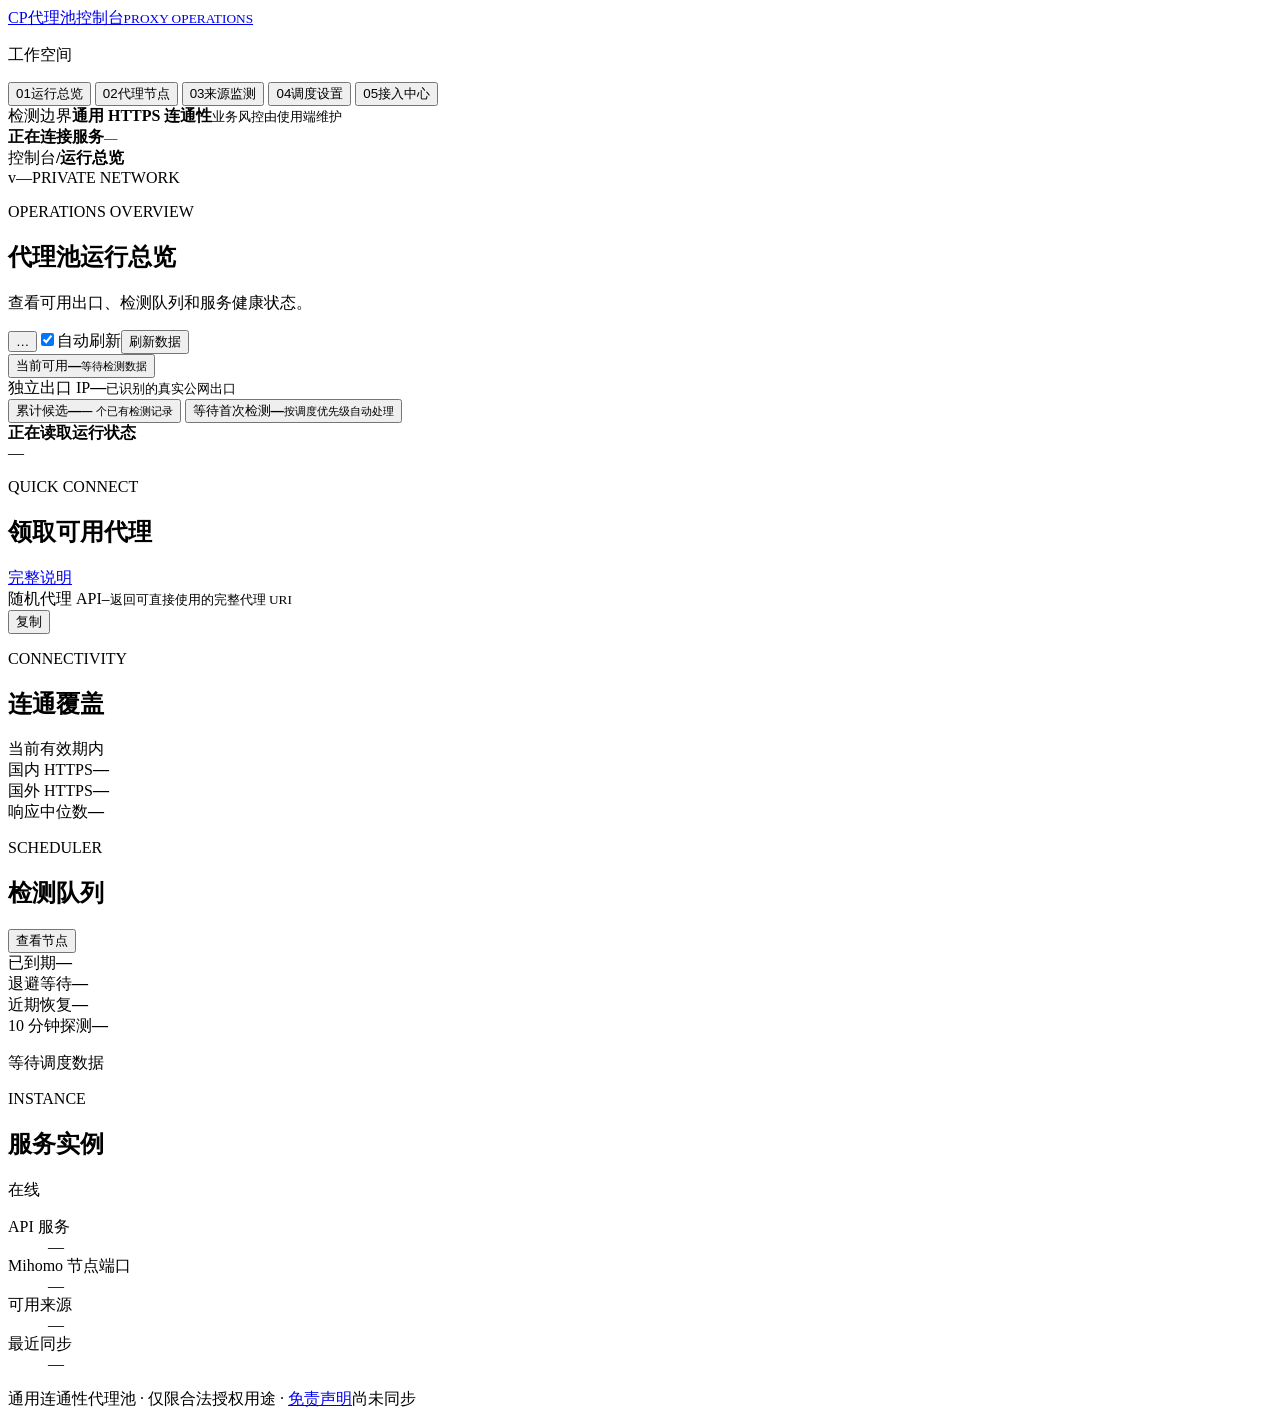
==== web/index.html @ 787dbd1b "feat: remove unified Mihomo gateway" ====
<!doctype html>
<html lang="zh-CN">
<head>
  <meta charset="UTF-8"><meta name="viewport" content="width=device-width,initial-scale=1">
  <meta name="description" content="通用代理池运行控制台">
  <title>采集代理池控制台</title>
  <link rel="stylesheet" href="/assets/style.css">
  <script type="module" src="/assets/app.js"></script>
</head>
<body>
<aside class="sidebar">
  <a class="brand" href="/"><span class="brand-mark">CP</span><span>代理池控制台<small>PROXY OPERATIONS</small></span></a>
  <p class="nav-label">工作空间</p>
  <nav aria-label="主导航">
    <button class="nav-item selected" data-view="overview"><span class="nav-icon">01</span>运行总览</button>
    <button class="nav-item" data-view="proxies"><span class="nav-icon">02</span>代理节点</button>
    <button class="nav-item" data-view="sources"><span class="nav-icon">03</span>来源监测</button>
    <button class="nav-item" data-view="schedule"><span class="nav-icon">04</span>调度设置</button>
    <button class="nav-item" data-view="usage"><span class="nav-icon">05</span>接入中心</button>
  </nav>
  <div class="scope-card"><span>检测边界</span><strong>通用 HTTPS 连通性</strong><small>业务风控由使用端维护</small></div>
  <div class="sidebar-status"><span class="status-dot" id="daemon-dot"></span><div><strong id="daemon-state">正在连接服务</strong><small id="service-host">—</small></div></div>
</aside>
<main>
  <header class="topbar">
    <div><span>控制台</span><b>/</b><strong id="breadcrumb">运行总览</strong></div>
    <div class="topbar-meta"><span id="console-version">v—</span><span class="private-badge">PRIVATE NETWORK</span></div>
  </header>
  <section class="page-heading">
    <div><p class="eyebrow" id="page-kicker">OPERATIONS OVERVIEW</p><h1 id="page-title">代理池运行总览</h1><p id="page-description">查看可用出口、检测队列和服务健康状态。</p></div>
    <div class="heading-actions"><button id="power" class="button ghost">…</button><label class="auto"><input id="auto" type="checkbox" checked>自动刷新</label><button id="refresh" class="button">刷新数据</button></div>
  </section>
  <div id="error" class="error" role="alert" hidden></div>

  <section id="overview-view" class="view-stack">
    <section class="metrics" aria-label="代理池概览">
      <button class="metric primary" data-state="available"><span>当前可用</span><strong id="available-count">—</strong><small id="available-split">等待检测数据</small></button>
      <div class="metric"><span>独立出口 IP</span><strong id="unique-exits">—</strong><small>已识别的真实公网出口</small></div>
      <button class="metric" data-state="all"><span>累计候选</span><strong id="candidate-count">—</strong><small><b id="checked-count">—</b> 个已有检测记录</small></button>
      <button class="metric" data-state="untested"><span>等待首次检测</span><strong id="pending-count">—</strong><small>按调度优先级自动处理</small></button>
    </section>
    <section class="health-strip"><div><span class="pulse"></span><strong id="run-state">正在读取运行状态</strong><span id="cycle-text"></span></div><span id="cadence">—</span></section>
    <div class="overview-grid">
      <section class="panel access-panel">
        <div class="panel-head"><div><p class="eyebrow">QUICK CONNECT</p><h2>领取可用代理</h2></div><a href="/guide" class="text-link">完整说明</a></div>
        <div class="endpoint featured"><div><span>随机代理 API</span><code id="api-url">—</code><small>返回可直接使用的完整代理 URI</small></div><button class="copy-button" id="copy-api">复制</button></div>
      </section>
      <section class="panel coverage-panel">
        <div class="panel-head"><div><p class="eyebrow">CONNECTIVITY</p><h2>连通覆盖</h2></div><span>当前有效期内</span></div>
        <div class="coverage-row"><div><span>国内 HTTPS</span><strong id="domestic-count">—</strong></div><div class="bar"><i id="domestic-bar"></i></div></div>
        <div class="coverage-row"><div><span>国外 HTTPS</span><strong id="overseas-count">—</strong></div><div class="bar"><i id="overseas-bar"></i></div></div>
        <div class="coverage-foot"><span>响应中位数</span><strong id="median">—</strong></div>
      </section>
      <section class="panel queue-panel">
        <div class="panel-head"><div><p class="eyebrow">SCHEDULER</p><h2>检测队列</h2></div><button class="text-link" data-view="proxies">查看节点</button></div>
        <div class="queue-grid"><div><span>已到期</span><strong id="due-count">—</strong></div><div><span>退避等待</span><strong id="cooling-count">—</strong></div><div><span>近期恢复</span><strong id="recovery-count">—</strong></div><div><span>10 分钟探测</span><strong id="probe-count">—</strong></div></div>
        <p id="queue-summary">等待调度数据</p>
      </section>
      <section class="panel system-panel">
        <div class="panel-head"><div><p class="eyebrow">INSTANCE</p><h2>服务实例</h2></div><span class="live-label"><i></i>在线</span></div>
        <dl><div><dt>API 服务</dt><dd id="instance-api">—</dd></div><div><dt>Mihomo 节点端口</dt><dd id="instance-mihomo">—</dd></div><div><dt>可用来源</dt><dd id="source-count">—</dd></div><div><dt>最近同步</dt><dd id="overview-updated">—</dd></div></dl>
      </section>
    </div>
  </section>

  <section id="proxies-view" class="panel" hidden>
    <div class="panel-head"><div><h2>代理节点</h2><span id="result-count">加载中…</span></div><a class="text-link" href="/connectivity/proxies.csv" download="可用代理.csv">导出 CSV</a></div>
    <div class="filters"><div class="state-tabs" role="group" aria-label="状态筛选"><button data-state="available" class="active">可用 <b id="tab-available">—</b></button><button data-state="all">全部</button><button data-state="failed">失败 / 过期</button><button data-state="untested">未检测</button><button data-state="auth_required">需要认证</button></div>
      <label class="retry-control">复测队列 <select id="retry"><option value="">全部队列</option><option value="recovery">近期可用，优先恢复</option><option value="retry">失败重试</option><option value="cold">冷队列，每天复测</option><option value="auth_required">需认证，已停检</option></select></label>
      <div class="filter-controls"><label class="search"><span>⌕</span><input id="search" type="search" placeholder="搜索代理或出口 IP" aria-label="搜索代理"></label><select id="grade"><option value="">所有等级</option><option value="A">A · 稳定</option><option value="B">B · 观察</option><option value="D">D · 待检测</option><option value="E">E · 重试</option></select><select id="country"><option value="">所有地区</option></select><select id="protocol"><option value="">所有协议</option><option value="http">HTTP</option><option value="socks5">SOCKS5</option></select><select id="project"><option value="connectivity">通用连通性</option></select></div>
    </div>
    <p id="grade-summary" class="grade-summary">等级用于调度，是否可用以状态为准。</p>
    <div class="table-scroll"><table><thead><tr><th><button data-sort="address">代理地址 ↕</button></th><th><button data-sort="grade">调度等级 ↕</button></th><th>协议</th><th>国家 / 地区</th><th>连通范围</th><th><button data-sort="speed">响应耗时 ↕</button></th><th>状态</th><th><button data-sort="checked">最近检测 ↕</button></th><th>最近成功</th><th>最近失败</th><th><span class="sr-only">详情</span></th></tr></thead><tbody id="rows"><tr><td colspan="11" class="empty">正在读取代理池…</td></tr></tbody></table></div>
    <footer class="table-footer"><span id="page-label">—</span><div><button id="prev" class="page-button">←</button><span id="page-number">1</span><button id="next" class="page-button">→</button></div></footer>
  </section>

  <section id="sources-view" class="panel" hidden><div class="panel-head"><div><h2>来源监测 · <b id="source-total">—</b></h2><span id="source-summary">来源拉取成功后仍需逐个验证。</span></div><span id="source-updated"></span></div><div id="source-list" class="source-list"></div></section>
  <section id="schedule-view" class="panel" hidden>
    <div class="panel-head"><div><h2>内部调度</h2><span>由服务自己定时执行，不依赖 cron 或系统定时任务。</span></div><span id="schedule-saved"></span></div>
    <form id="schedule-form" class="schedule-form">
      <label><span>正式来源采集</span><input name="source_interval" type="number" min="5" max="1440" required><small>分钟</small></label>
      <label><span>新来源发现</span><input name="discovery_interval" type="number" min="1" max="168" required><small>小时</small></label>
      <label><span>历史可用恢复</span><input name="history_recheck_interval" type="number" min="1" max="60" required><small>分钟</small></label>
      <label><span>稳定节点复测</span><input name="recheck_interval" type="number" min="5" max="59" required><small>分钟</small></label>
      <label><span>观察节点复测</span><input name="new_recheck_interval" type="number" min="5" max="59" required><small>分钟</small></label>
      <label><span>导出快照</span><input name="export_interval" type="number" min="1" max="60" required><small>分钟</small></label>
      <label class="schedule-switch"><span>自动发现新来源</span><input name="discovery_enabled" type="checkbox"><small>只进候选库</small></label>
      <button class="button" type="submit">保存调度设置</button>
    </form>
    <div id="schedule-tasks" class="task-list"><p class="empty">正在读取任务状态…</p></div>
  </section>
  <section id="usage-view" class="panel" hidden><div class="panel-head"><div><h2>接入中心</h2><span>实时接口过滤失效节点，导出文件是定时快照。</span></div><a class="text-link" href="/guide">查看说明</a></div><div class="usage-grid"><article><span class="card-index">01</span><h3>随机领取</h3><p>可按国内、国外或双向连通筛选，空池返回 503。</p><code id="next-url"></code><button class="button ghost" data-copy-path="/api/v1/proxies/random">复制 API</button></article><article><span class="card-index">02</span><h3>Clash 配置</h3><p>提供当前可用节点，不绑定任何业务平台。</p><code id="clash-url"></code><button class="button ghost" data-copy-path="/connectivity/clash.yaml">复制地址</button></article><article class="downloads"><span class="card-index">03</span><h3>批量导出</h3><p>按使用端需要选择格式。</p><div class="download-links"><a href="/connectivity/proxies.txt">TXT</a><a href="/connectivity/proxies.uri">URI</a><a href="/connectivity/proxies.base64">Base64</a><a href="/connectivity/proxies.csv">CSV</a><a href="/connectivity/records.json">JSON</a></div></article></div></section>
  <footer class="page-footer"><span>通用连通性代理池 · 仅限合法授权用途 · <a href="/disclaimer">免责声明</a></span><span id="updated">尚未同步</span></footer>
</main>
<dialog id="detail"><div class="drawer-head"><div><p class="eyebrow">NODE DETAILS</p><h2 id="detail-title">节点详情</h2></div><button id="close-detail" class="close" aria-label="关闭">×</button></div><div id="detail-body"></div></dialog>
<div id="toast" role="status" hidden></div>
</body>
</html>
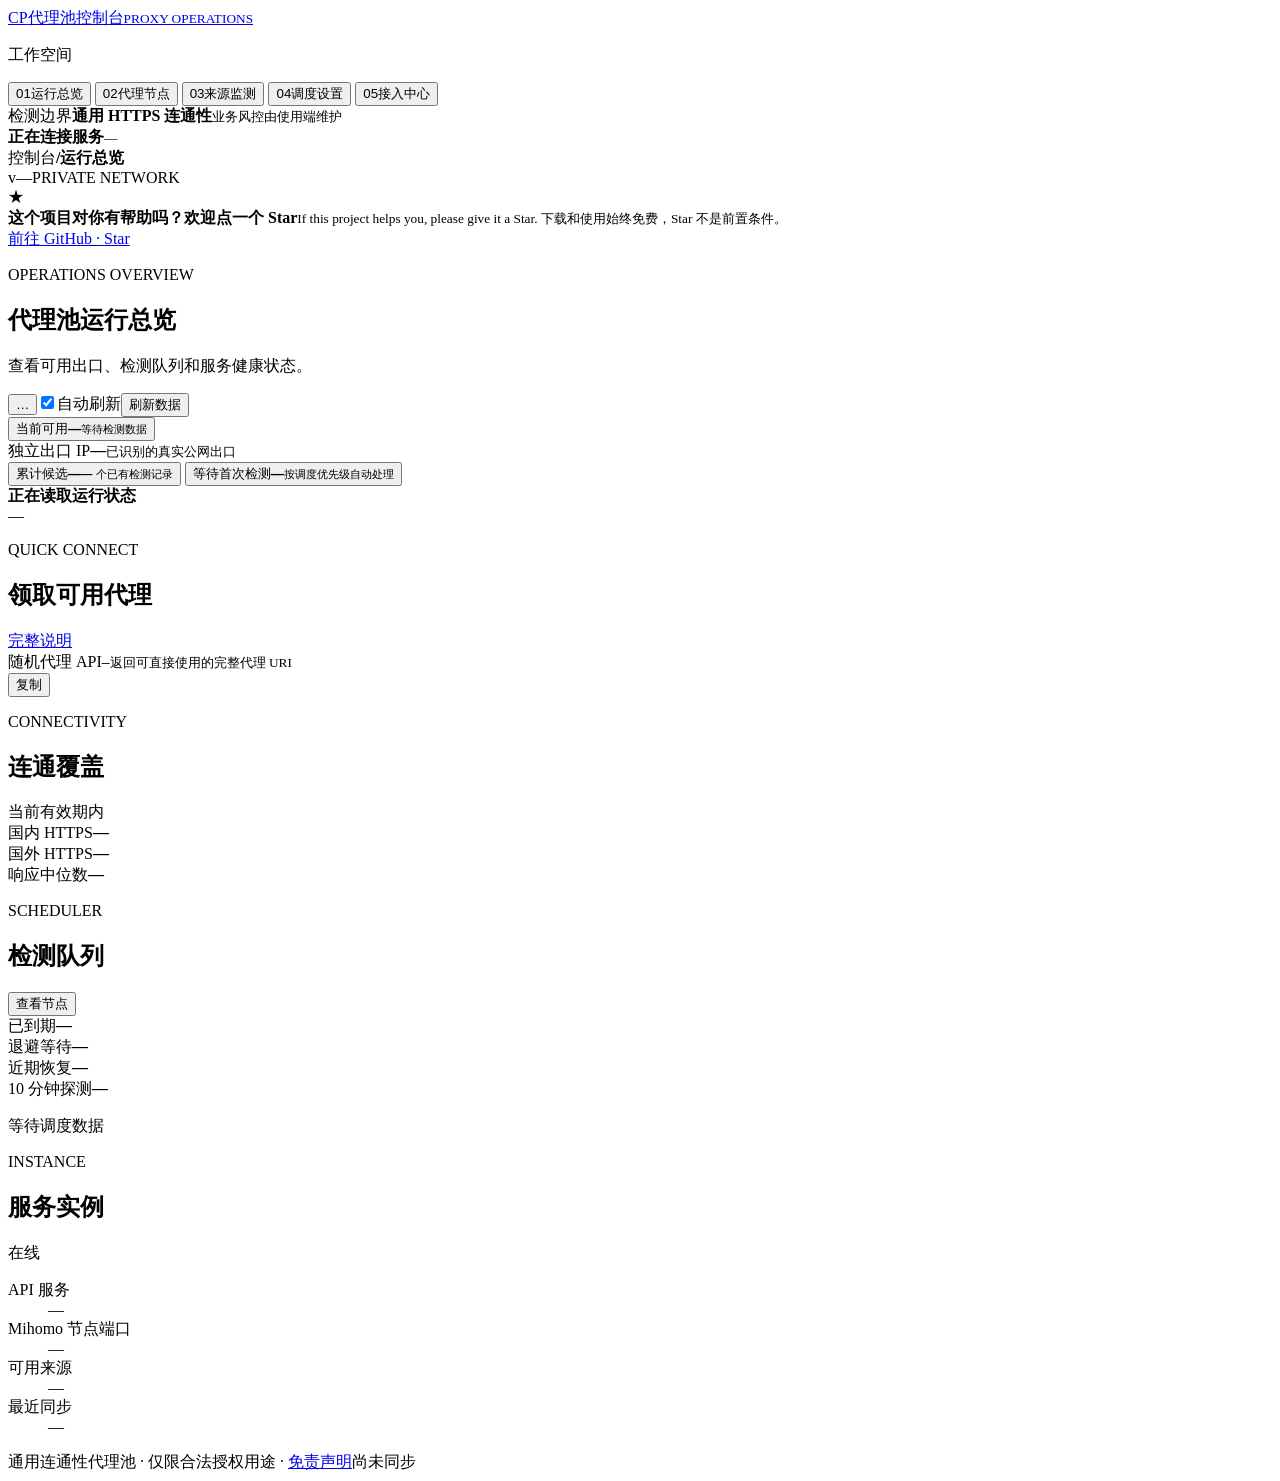
==== commit 2dc696c3: "feat: automate source review and onboarding" ====
--- a/web/index.html
+++ b/web/index.html
@@ -26,6 +26,11 @@
     <div><span>控制台</span><b>/</b><strong id="breadcrumb">运行总览</strong></div>
     <div class="topbar-meta"><span id="console-version">v—</span><span class="private-badge">PRIVATE NETWORK</span></div>
   </header>
+  <aside class="star-banner" aria-label="支持项目">
+    <span class="star-icon" aria-hidden="true">★</span>
+    <div><strong>这个项目对你有帮助吗？欢迎点一个 Star</strong><small>If this project helps you, please give it a Star. 下载和使用始终免费，Star 不是前置条件。</small></div>
+    <a href="https://github.com/ai-code-master/collection-proxy-pool" target="_blank" rel="noopener noreferrer">前往 GitHub · Star</a>
+  </aside>
   <section class="page-heading">
     <div><p class="eyebrow" id="page-kicker">OPERATIONS OVERVIEW</p><h1 id="page-title">代理池运行总览</h1><p id="page-description">查看可用出口、检测队列和服务健康状态。</p></div>
     <div class="heading-actions"><button id="power" class="button ghost">…</button><label class="auto"><input id="auto" type="checkbox" checked>自动刷新</label><button id="refresh" class="button">刷新数据</button></div>
@@ -80,6 +85,7 @@
     <form id="schedule-form" class="schedule-form">
       <label><span>正式来源采集</span><input name="source_interval" type="number" min="5" max="1440" required><small>分钟</small></label>
       <label><span>新来源发现</span><input name="discovery_interval" type="number" min="1" max="168" required><small>小时</small></label>
+      <label><span>候选来源自动审核</span><input name="source_review_interval" type="number" min="1" max="168" required><small>小时</small></label>
       <label><span>历史可用恢复</span><input name="history_recheck_interval" type="number" min="1" max="60" required><small>分钟</small></label>
       <label><span>稳定节点复测</span><input name="recheck_interval" type="number" min="5" max="59" required><small>分钟</small></label>
       <label><span>观察节点复测</span><input name="new_recheck_interval" type="number" min="5" max="59" required><small>分钟</small></label>
@@ -88,6 +94,7 @@
       <button class="button" type="submit">保存调度设置</button>
     </form>
     <div id="schedule-tasks" class="task-list"><p class="empty">正在读取任务状态…</p></div>
+    <div id="source-reviews" class="review-list"><p class="empty">正在读取来源审核结果…</p></div>
   </section>
   <section id="usage-view" class="panel" hidden><div class="panel-head"><div><h2>接入中心</h2><span>实时接口过滤失效节点，导出文件是定时快照。</span></div><a class="text-link" href="/guide">查看说明</a></div><div class="usage-grid"><article><span class="card-index">01</span><h3>随机领取</h3><p>可按国内、国外或双向连通筛选，空池返回 503。</p><code id="next-url"></code><button class="button ghost" data-copy-path="/api/v1/proxies/random">复制 API</button></article><article><span class="card-index">02</span><h3>Clash 配置</h3><p>提供当前可用节点，不绑定任何业务平台。</p><code id="clash-url"></code><button class="button ghost" data-copy-path="/connectivity/clash.yaml">复制地址</button></article><article class="downloads"><span class="card-index">03</span><h3>批量导出</h3><p>按使用端需要选择格式。</p><div class="download-links"><a href="/connectivity/proxies.txt">TXT</a><a href="/connectivity/proxies.uri">URI</a><a href="/connectivity/proxies.base64">Base64</a><a href="/connectivity/proxies.csv">CSV</a><a href="/connectivity/records.json">JSON</a></div></article></div></section>
   <footer class="page-footer"><span>通用连通性代理池 · 仅限合法授权用途 · <a href="/disclaimer">免责声明</a></span><span id="updated">尚未同步</span></footer>
